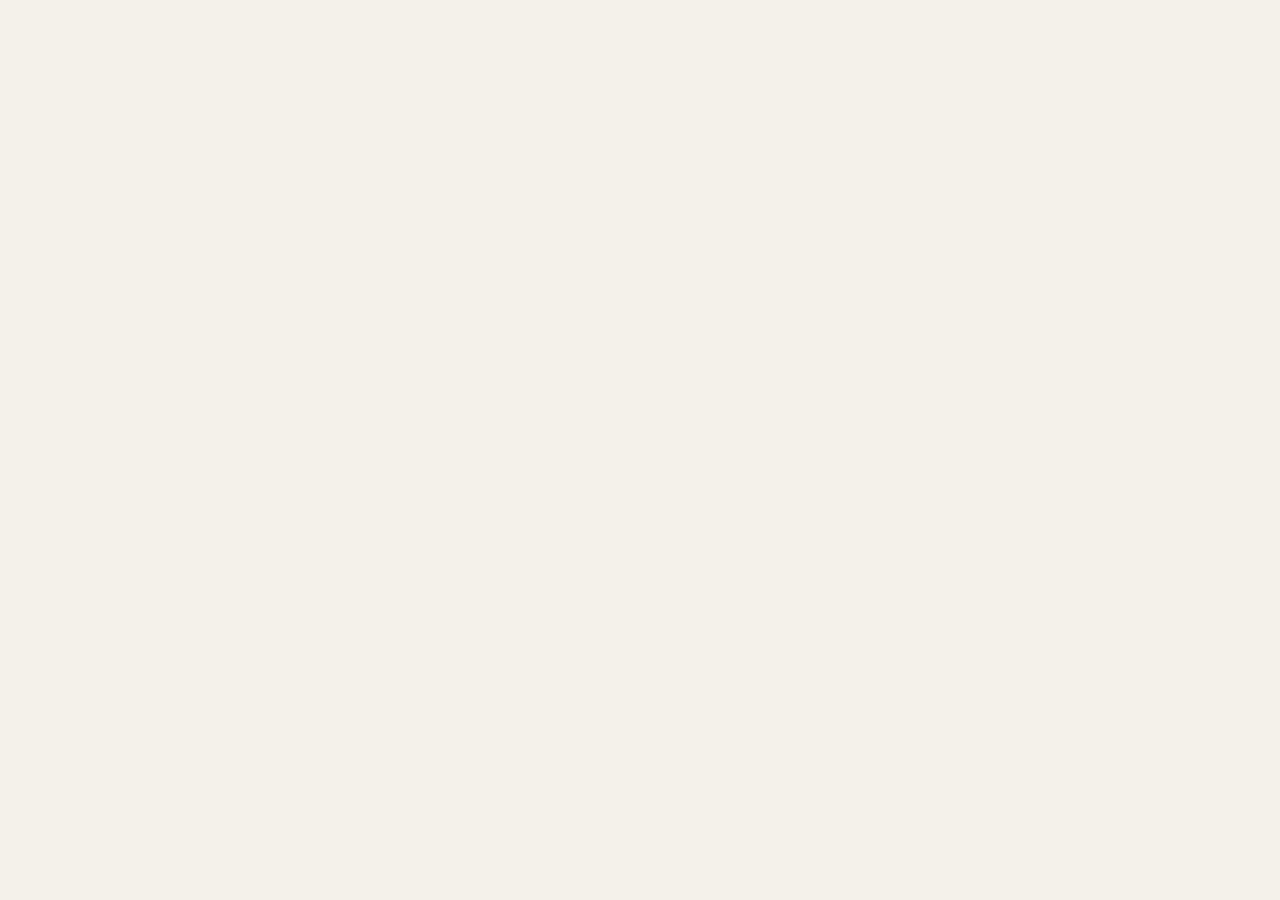
==== index.html @ 737d55a8 "initial commit" ====
<!DOCTYPE html>
<html lang="en">

<head>

    <meta charset="UTF-8">
    <meta http-equiv="X-UA-Compatible" content="IE=edge">
    <meta name="viewport" content="width=device-width, initial-scale=1.0">

    <title>animaybe</title>

    <link rel="stylesheet" href="style.css">
    <link rel="stylesheet" href="https://cdnjs.cloudflare.com/ajax/libs/animate.css/4.1.1/animate.min.css"> <!--Animate.css-->
    <link rel="stylesheet" href="https://use.typekit.net/sgw1skg.css"> <!--adobe fonts-->
    <link rel="preconnect" href="https://fonts.googleapis.com"> <!--google fonts-->
    <link rel="preconnect" href="https://fonts.gstatic.com" crossorigin> <!--google fonts-->
    <link href="https://fonts.googleapis.com/css2?family=Plus+Jakarta+Sans:ital,wght@0,300;0,400;0,500;0,600;0,700;0,800;1,300&display=swap" rel="stylesheet"> <!--google fonts-->
    <link rel="icon" type="image/x-icon" href="/assets/favicon.png"> 

</head>

<body>
    
    <div class="anH">
        <h1 id="an">AN</h1>
    </div>

    <div class="imH">
        <h1 id="im" class="hidden">IM</h1>
    </div>

    <div class="ayH">
        <h1 id="ay" class="hidden">AY</h1>
    </div>

    <div class="beH">
        <h1 id="be" class="hidden">BE</h1>
    </div>

    <div class="bodyGreen"></div>

    <img src="/assets/greenblock.png" class="hidden" id="green">

    <script src="main.js"></script>

</body>





</html>
---- style.css ----
body { 
    background-color: #f2f1e9;
    margin: 0;
    display: flex;
    overflow: hidden;
    align-items: center;
    justify-content: center;
}

h1 {
    font-family: "big-caslon-fb", serif;
    font-weight: 700;
    font-style: normal;
    color: #11402f;
    font-size: 40vw;
}

.anH {
    text-align: center;
    display: flex;
    position: absolute;
    bottom: 90vw;
}

.imH {
    text-align: center;
    display: flex;
    position: absolute;
    bottom: 50vw;
}

.ayH {
    text-align: center;
    display: flex;
    position: absolute;
    bottom: 10vw; 
}

.beH {
    text-align: center;
    display: flex;
    position: absolute;
    bottom: -30vw;    
}

.hidden {
    display: none;
}
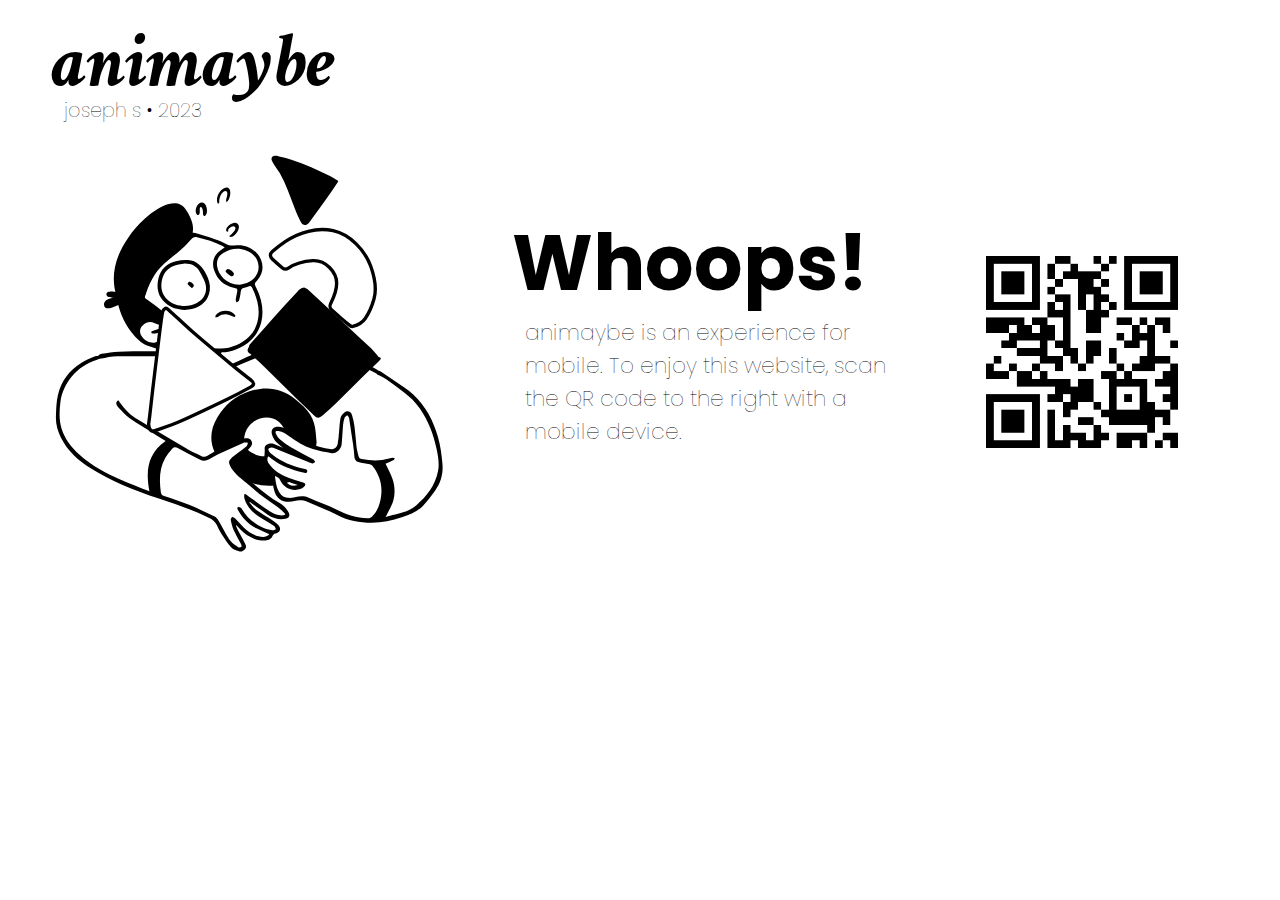
==== commit 26ce70b1: "animaybe v2.0" ====
--- a/index.html
+++ b/index.html
@@ -1,52 +1,27 @@
 <!DOCTYPE html>
 <html lang="en">
-
 <head>
-
     <meta charset="UTF-8">
     <meta http-equiv="X-UA-Compatible" content="IE=edge">
     <meta name="viewport" content="width=device-width, initial-scale=1.0">
-
-    <title>animaybe</title>
-
-    <link rel="stylesheet" href="style.css">
-    <link rel="stylesheet" href="https://cdnjs.cloudflare.com/ajax/libs/animate.css/4.1.1/animate.min.css"> <!--Animate.css-->
-    <link rel="stylesheet" href="https://use.typekit.net/sgw1skg.css"> <!--adobe fonts-->
-    <link rel="preconnect" href="https://fonts.googleapis.com"> <!--google fonts-->
-    <link rel="preconnect" href="https://fonts.gstatic.com" crossorigin> <!--google fonts-->
-    <link href="https://fonts.googleapis.com/css2?family=Plus+Jakarta+Sans:ital,wght@0,300;0,400;0,500;0,600;0,700;0,800;1,300&display=swap" rel="stylesheet"> <!--google fonts-->
-    <link rel="icon" type="image/x-icon" href="/assets/favicon.png"> 
-
+    <link rel="stylesheet" href="style.css"> 
+    <link rel="preconnect" href="https://fonts.googleapis.com">
+    <link rel="preconnect" href="https://fonts.gstatic.com" crossorigin>
+    <link href="https://fonts.googleapis.com/css2?family=Crimson+Text:ital,wght@0,400;0,600;0,700;1,400;1,600;1,700&family=Plus+Jakarta+Sans:ital,wght@0,300;0,400;0,500;0,600;0,700;0,800;1,300&family=Poppins:ital,wght@0,400;0,500;0,700;1,300&display=swap" rel="stylesheet">
+    <title>animaybe • desktop</title>
 </head>
-
 <body>
-    
-    <div class="anH">
-        <h1 id="an">AN</h1>
-    </div>
-
-    <div class="imH">
-        <h1 id="im" class="hidden">IM</h1>
-    </div>
-
-    <div class="ayH">
-        <h1 id="ay" class="hidden">AY</h1>
-    </div>
-
-    <div class="beH">
-        <h1 id="be" class="hidden">BE</h1>
-    </div>
-
-    <div class="bodyGreen"></div>
-
-    <img src="/assets/greenblock.png" class="hidden" id="green">
 
     <script src="main.js"></script>
 
+    <h2>animaybe</h2>
+    <h3>joseph s • 2023</h3>
+
+    <img src="whoops.svg" class="whoops" />
+    <h1>Whoops!</h1>
+    <p>animaybe is an experience for mobile. To enjoy this website, scan the QR code to the right with a mobile device.</p>
+
+    <img src="qr-code.png" class="qr" /> 
+    
 </body>
-
-
-
-
-
 </html>--- a/style.css
+++ b/style.css
@@ -1,48 +1,50 @@
-body { 
-    background-color: #f2f1e9;
-    margin: 0;
-    display: flex;
-    overflow: hidden;
-    align-items: center;
-    justify-content: center;
+h1 {
+    position: absolute;
+    top: 12vw;
+    left: 40vw;
+    font-family: 'poppins'; 
+    font-weight: 700;
+    font-size: 6vw;
 }
 
-h1 {
-    font-family: "big-caslon-fb", serif;
-    font-weight: 700;
-    font-style: normal;
-    color: #11402f;
-    font-size: 40vw;
+h2 { 
+    position: absolute;
+    top: -4vw;
+    left: 4vw;
+    font-family: 'Crimson Text';
+    font-size: 6vw;
+    font-style: italic;
 }
 
-.anH {
-    text-align: center;
-    display: flex;
+h3 { 
     position: absolute;
-    bottom: 90vw;
+    top: 6vw;
+    left: 5vw;
+    font-family: 'poppins', 'sans-serif'; 
+    font-weight: 100;
+    font-size: 1.5vw;
 }
 
-.imH {
-    text-align: center;
-    display: flex;
+p { 
     position: absolute;
-    bottom: 50vw;
+    top: 23vw;
+    left: 41vw;
+    font-family: 'poppins'; 
+    font-weight: 100; 
+    font-size: 1.7vw;
+    max-width: 30%;
 }
 
-.ayH {
-    text-align: center;
-    display: flex;
-    position: absolute;
-    bottom: 10vw; 
+.whoops { 
+    position: absolute; 
+    top: 10vw;
+    left: 2vw;
+    max-width: 35%;
 }
 
-.beH {
-    text-align: center;
-    display: flex;
-    position: absolute;
-    bottom: -30vw;    
-}
-
-.hidden {
-    display: none;
+.qr { 
+    position: absolute; 
+    top: 20vw;
+    right: 8vw;
+    max-width: 15%;
 }